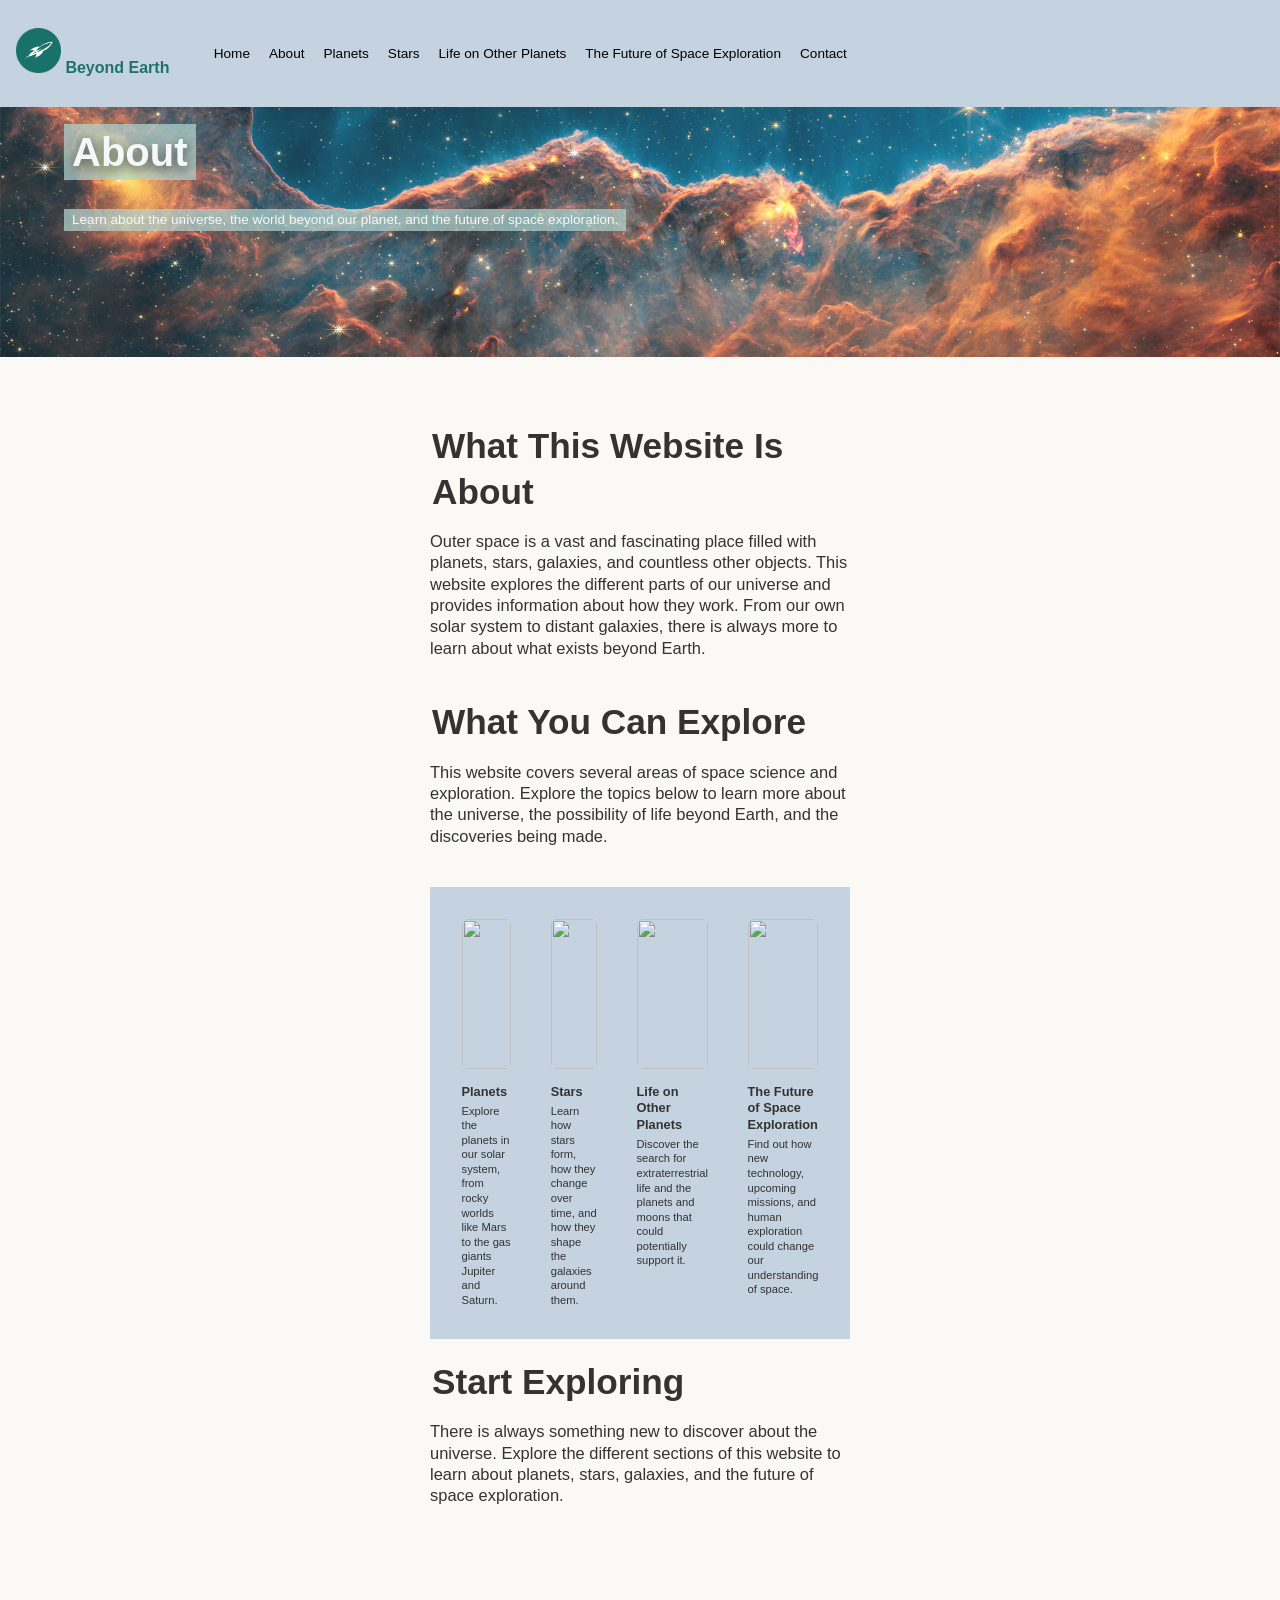
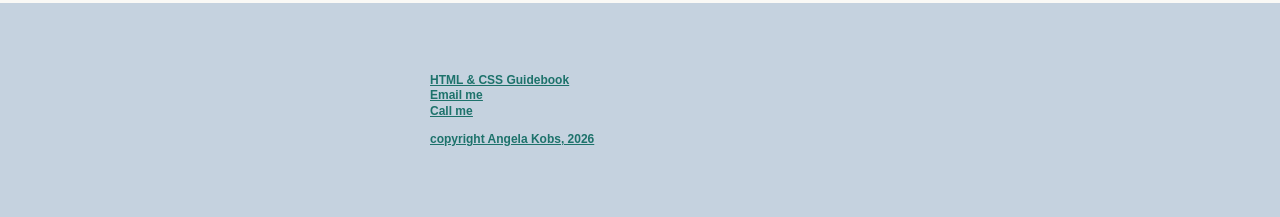
==== about.html @ 1293847c "about page filled" ====
<!DOCTYPE html>
<html lang="en">
<head>
    <meta charset="UTF-8">
    <title>About | Outer Space</title>
    <link rel="stylesheet" href="css/style.css">
    <script src="js/includes.js" defer></script>
    <style>
    </style>
</head>
<body>

<!-- PAGE TOP: filled in from header.html -->
<div id="page-top"></div>

<main class="page-main">

  <!-- HERO SECTION -->

  <div class="hero">
    <img class="hero-image" src="images/hero-home.jpg" alt="View of Earth from space">
    <h1 class="hero-title">About</h1>
    <p class="hero-text">Learn about the universe, the world beyond our planet, and the future of space exploration.</p>
  </div>

  <div class="wrapper">

    <!-- TEXT BLOCK: introduction -->

    <section class="text-block">

      <h2 class="section-title">What This Website Is About</h2>

      <p>
        Outer space is a vast and fascinating place filled with planets, stars, galaxies, and countless other objects. This website explores the different parts of our universe and provides information about how they work. From our own solar system to distant galaxies, there is always more to learn about what exists beyond Earth.
      </p>

    </section>

    <!-- TEXT BLOCK: featured topics introduction -->

    <section class="text-block">

      <h2 class="section-title">What You Can Explore</h2>

      <p>
        This website covers several areas of space science and exploration. Explore the topics below to learn more about the universe, the possibility of life beyond Earth, and the discoveries being made.
      </p>

    </section>

    <!-- FLEX BLOCK: four featured topics -->

    <section class="flex-row">

      <div class="card">
        <img class="card-image" src="images/placeholder1.jpg" alt="">
        <h3 class="card-title">Planets</h3>
        <p class="card-text">
          Explore the planets in our solar system, from rocky worlds like Mars to the gas giants Jupiter and Saturn.
        </p>
      </div>

      <div class="card">
        <img class="card-image" src="images/placeholder2.jpg" alt="">
        <h3 class="card-title">Stars</h3>
        <p class="card-text">
          Learn how stars form, how they change over time, and how they shape the galaxies around them.
        </p>
      </div>

      <div class="card">
        <img class="card-image" src="images/placeholder3.jpg" alt="">
        <h3 class="card-title">Life on Other Planets</h3>
        <p class="card-text">
          Discover the search for extraterrestrial life and the planets and moons that could potentially support it.
        </p>
      </div>

      <div class="card">
        <img class="card-image" src="images/placeholder4.jpg" alt="">
        <h3 class="card-title">The Future of Space Exploration</h3>
        <p class="card-text">
          Find out how new technology, upcoming missions, and human exploration could change our understanding of space.
        </p>
      </div>

    </section>

    <!-- FLEX BLOCK: purpose of website -->


    <!-- TEXT BLOCK: bottom of about page -->

    <section class="text-block">

      <h2 class="section-title">Start Exploring</h2>

      <p>
        There is always something new to discover about the universe. Explore the different sections of this website to learn about planets, stars, galaxies, and the future of space exploration.
      </p>

    </section>

  </div>
</main>

<!-- PAGE BOTTOM: filled in from footer.html -->
<div id="page-bottom"></div>

</body>
</html>
---- css/style.css ----
/* ============================================
   Design direction
   Body font:     Open Sans, sans-serif
   Heading font:  Montserrat, sans-serif
   Text color:    #3333333
   Background:    #faf9f6
   Accent:        #032f3c
   Mood: dark, fun, healthy white space, geometric, sci-fi
   ============================================ */
/* --- Base and typography --- */

/* DEBUG: see the boxes. Change 1px to 0 to hide them. */
* {
  outline: 0px solid rgb(214, 22, 179);
}

*, *::before, *::after {
  box-sizing: border-box;
}

  body {
  font-family: "Open Sans", sans-serif;
  font-size: 103%;
  line-height: 1.3;
  color: #333333;
  background-color: #faf9f6;
  margin: 0;
}


h1   { font-size: 2.75rem; }
h2   { font-size: 2.20rem; }
h3   { font-size: 1.5rem; }
h4   { font-size: 1rem; }

a { color: #1d726b; }
a:hover { color: #1d726b; }

/* --- Wrapper --- */

  .wrapper {
  max-width: 500px;
  margin: 1rem auto;
  padding: 40px;
}

/* --- Header and nav --- */
.logo {
  color: #1d726b;
  font-size: 1rem;
  padding: 8px 0px 8px 16px;
  margin: 0;
  text-decoration: none; 
  
}
.logo img {
  height: 45px;
}

.site-header {  
  background-color: #c5d2df;
  padding: 20px 0;
  text-align: center;
  font-weight: bold;
  display: flex;
  justify-content: space-between;
  align-items: center;
   display: flex;
  justify-content: flex-start;
  align-items: center;
  gap: .5em;
}


.nav-link {
  font-size: .85rem;
  font-weight: 400;
  color: #000000;
  text-decoration: none;
}

.nav-link:hover {
  color: #1d726b;
}

/* HEADER LAYOUT: logo left, nav right */
.site-header {
  display: flex;
  justify-content: flex-start;
  align-items: center;
  display: flex;
  gap: 2.2em;
}




/* --- Hero --- */

.hero {
  position: relative;
}

.hero-image {
  width: 100%;
  height: 250px;
  object-fit: cover;
  display: block;
  opacity: 0.9;
}

.hero-title {
  position: absolute;
  bottom: 60%;
  left: 5%;
  color: #f4f8f8; /* White text */
  text-shadow: 0 4px 12px rgba(0, 0, 0, 0.6); /* Horizontal offset, vertical offset, blur radius, shadow color */
  font-size: 2.5rem;
  
}

.hero-text {
  position: absolute;
  bottom: 45%;
  left: 5%;
  font-size: .85rem;
}
.hero-title,
.hero-text {
  background-color: rgba(178, 214, 210, 0.7);
  padding: 2px 8px;
}

.hero-title {color: #f4f8f8;}
.hero-text {color: #f4f8f8;}
/* --- Text blocks --- */

.section-title {
  margin: 10px 2px 10px;   /* top, left and right, bottom */
}

.text-block {
  margin-bottom: 40px;
}

.image-inline {
  float: left;
  width: 40%;
  max-width: 80%;
  margin-right: 1em;
  border-radius: 8px;
}
 P{display: flow-root;}

.image-inline {
  float: left;
  width: 40%;
  max-width: 100%;
  margin: 0 1em .5em 0;   /* top, right, bottom, left */
  border-radius: 6px;
}

/* --- Lists --- */

.nav-list {
  list-style: none;
  margin: 0;
  padding: 0;
  display: flex;
  gap: 2px;
  list-style: none;
  margin: 10px;
  padding: 10px;
  display: flex;
  flex-wrap: wrap;
  gap: 3px;
  list-style: none;
  margin: 0;
  padding: 0;
 
}

/* --- Links --- */

.nav-link {
  display: inline-block;
  padding: 2px 8px;
  border-radius: 6px;
  border-radius: 999px;
  text-decoration: none;
}

.nav-link:hover {
  background-color: #f9f9f7;
}


/* --- Footer --- */
.site-footer {
  font-weight: bold;
  font-size: .75rem;
  background-color: #c5d2df;
  padding: 2px 0;
  text-align: left;
  text-decoration: underline; color: #1d726b; text-decoration-color: #1d726b;
}


/* --- Flex --- */

/* FLEX CONTAINER: image + text side by side */
.flex-row {
  display: flex;
  gap: 1em;
  margin-bottom: 20px;
  background-color: #c5d2df;
  padding: 20px;
  align-items: stretch;   /* tops line up */
}

.flex-media {
  width: 65%;
  height: auto;
  border-radius: 6px;
  object-fit: cover;
}

/* --- Grid --- */

/* GRID CONTAINER: image + text cards */
.card-grid {
  display: grid;
  grid-template-columns: repeat(auto-fit, minmax(85px, 1fr));
  gap: 1.5em;
 
}

.card-image {
  width: 100%;
  height: 150px;
  object-fit: cover;
  border-radius: 6px;
}

.card {
  padding: .7em;
  background-color: #c5d2df;
  width: 110;
  border: 0px solid #dddddd;
  border-radius: 6px;
}

.card-title {
  margin: 0.75em 0 0.25em;
  font-size: .8rem;
}

.card-text {
  
  margin: 0;
  font-size: 0.7rem;
}
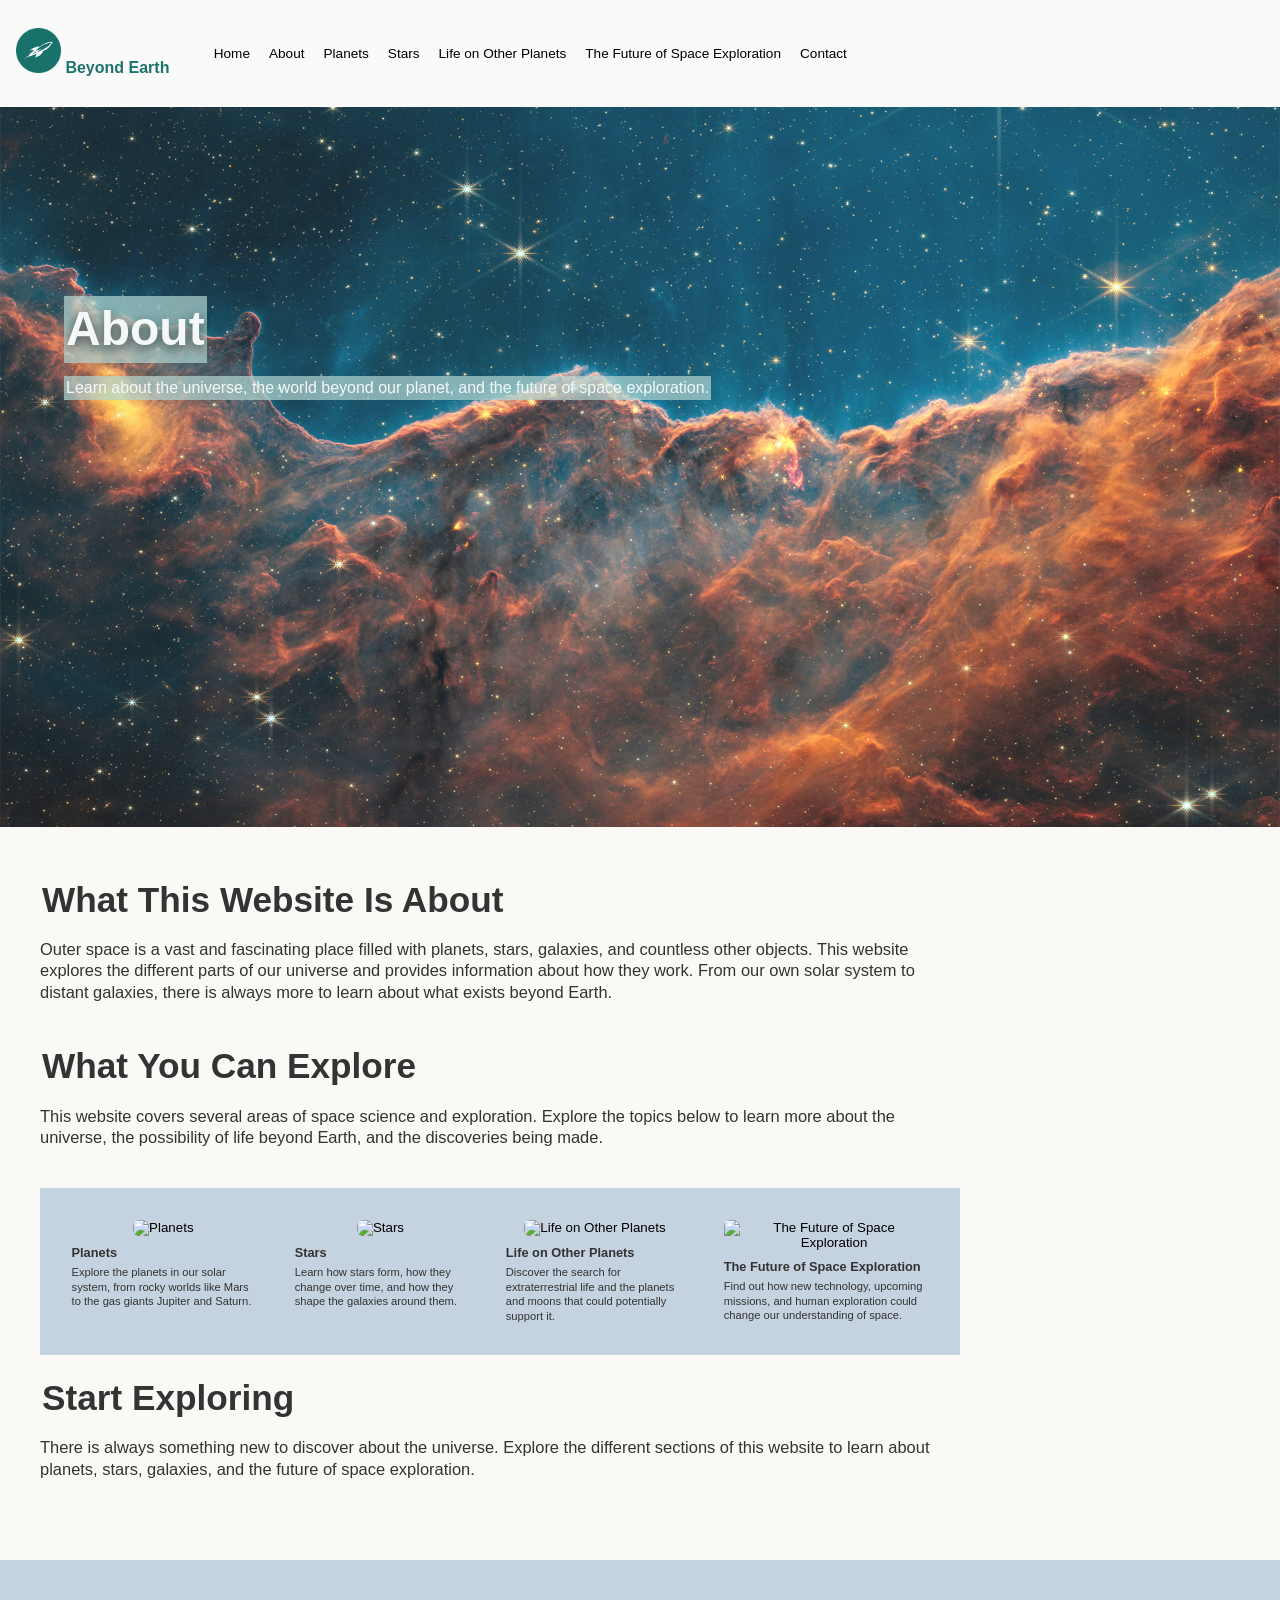
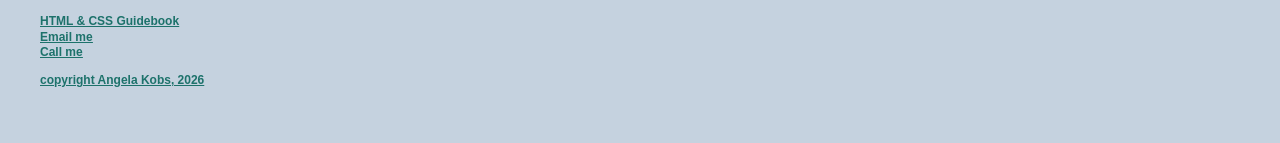
==== commit 7e87bd3a: "card popups" ====
--- a/about.html
+++ b/about.html
@@ -54,37 +54,69 @@
 
     <section class="flex-row">
 
-      <div class="card">
-        <img class="card-image" src="images/placeholder1.jpg" alt="">
-        <h3 class="card-title">Planets</h3>
-        <p class="card-text">
-          Explore the planets in our solar system, from rocky worlds like Mars to the gas giants Jupiter and Saturn.
-        </p>
-      </div>
+<div class="card">
+  <button class="pop-thumb" popovertarget="pop-planets">
+    <img class="card-image" src="images/placeholder1.jpg" alt="Planets">
+  </button>
 
-      <div class="card">
-        <img class="card-image" src="images/placeholder2.jpg" alt="">
-        <h3 class="card-title">Stars</h3>
-        <p class="card-text">
-          Learn how stars form, how they change over time, and how they shape the galaxies around them.
-        </p>
-      </div>
+  <h3 class="card-title">Planets</h3>
+  <p class="card-text">
+    Explore the planets in our solar system, from rocky worlds like Mars to the gas giants Jupiter and Saturn.
+  </p>
 
-      <div class="card">
-        <img class="card-image" src="images/placeholder3.jpg" alt="">
-        <h3 class="card-title">Life on Other Planets</h3>
-        <p class="card-text">
-          Discover the search for extraterrestrial life and the planets and moons that could potentially support it.
-        </p>
-      </div>
+  <div id="pop-planets" class="pop-up" popover>
+    <img src="images/placeholder1.jpg" alt="Planets">
+  </div>
+</div>
 
-      <div class="card">
-        <img class="card-image" src="images/placeholder4.jpg" alt="">
-        <h3 class="card-title">The Future of Space Exploration</h3>
-        <p class="card-text">
-          Find out how new technology, upcoming missions, and human exploration could change our understanding of space.
-        </p>
-      </div>
+<div class="card">
+  <button class="pop-thumb" popovertarget="pop-stars">
+    <img class="card-image" src="images/placeholder2.jpg" alt="Stars">
+  </button>
+
+  <h3 class="card-title">Stars</h3>
+  <p class="card-text">
+    Learn how stars form, how they change over time, and how they shape the galaxies around them.
+  </p>
+
+  <div id="pop-stars" class="pop-up" popover>
+    <img src="images/placeholder2.jpg" alt="Stars">
+  </div>
+</div>
+
+<div class="card">
+  <button class="pop-thumb" popovertarget="pop-life">
+    <img class="card-image" src="images/placeholder3.jpg" alt="Life on Other Planets">
+  </button>
+
+  <h3 class="card-title">Life on Other Planets</h3>
+  <p class="card-text">
+    Discover the search for extraterrestrial life and the planets and moons that could potentially support it.
+  </p>
+
+  <div id="pop-life" class="pop-up" popover>
+    <img src="images/placeholder3.jpg" alt="Life on Other Planets">
+  </div>
+</div>
+
+<div class="card">
+  <button class="pop-thumb" popovertarget="pop-future">
+    <img class="card-image" src="images/placeholder4.jpg" alt="The Future of Space Exploration">
+  </button>
+
+  <h3 class="card-title">The Future of Space Exploration</h3>
+  <p class="card-text">
+    Find out how new technology, upcoming missions, and human exploration could change our understanding of space.
+  </p>
+
+  <div id="pop-future" class="pop-up" popover>
+    <img src="images/placeholder4.jpg" alt="The Future of Space Exploration">
+  </div>
+</div>
+</section>
+
+
+
 
     </section>
 
--- a/css/style.css
+++ b/css/style.css
@@ -38,9 +38,9 @@
 
 /* --- Wrapper --- */
 
-  .wrapper {
-  max-width: 500px;
-  margin: 1rem auto;
+.wrapper {
+  width: 100%;
+  max-width: 1000px;
   padding: 40px;
 }
 
@@ -58,7 +58,7 @@
 }
 
 .site-header {  
-  background-color: #c5d2df;
+  background-color: #fafafa;
   padding: 20px 0;
   text-align: center;
   font-weight: bold;
@@ -72,6 +72,7 @@
 }
 
 
+
 .nav-link {
   font-size: .85rem;
   font-weight: 400;
@@ -92,8 +93,40 @@
   gap: 2.2em;
 }
 
-
-
+/* HAMBURGER: hidden on wide screens */
+#nav-toggle {
+  display: none;
+}
+
+.hamburger {
+  display: none;
+  flex-direction: column;
+  justify-content: space-between;
+  width: 30px;
+  height: 22px;
+  cursor: pointer;
+}
+
+.hamburger span {
+  display: block;
+  height: 3px;
+  background-color: #1d726b;
+  border-radius: 3px;
+  transition: transform 0.3s ease, opacity 0.3s ease;
+}
+
+/* HAMBURGER: the X when the menu is open */
+#nav-toggle:checked + .hamburger span:nth-child(1) {
+  transform: translateY(9.5px) rotate(45deg);
+}
+
+#nav-toggle:checked + .hamburger span:nth-child(2) {
+  opacity: 0;
+}
+
+#nav-toggle:checked + .hamburger span:nth-child(3) {
+  transform: translateY(-9.5px) rotate(-45deg);
+}
 
 /* --- Hero --- */
 
@@ -103,7 +136,7 @@
 
 .hero-image {
   width: 100%;
-  height: 250px;
+  height: 180 px;
   object-fit: cover;
   display: block;
   opacity: 0.9;
@@ -115,20 +148,20 @@
   left: 5%;
   color: #f4f8f8; /* White text */
   text-shadow: 0 4px 12px rgba(0, 0, 0, 0.6); /* Horizontal offset, vertical offset, blur radius, shadow color */
-  font-size: 2.5rem;
+  font-size: 3rem;
   
 }
 
 .hero-text {
   position: absolute;
-  bottom: 45%;
+  bottom: 57%;
   left: 5%;
-  font-size: .85rem;
+  font-size: 1rem;
 }
 .hero-title,
 .hero-text {
   background-color: rgba(178, 214, 210, 0.7);
-  padding: 2px 8px;
+  padding: 2px 2px;
 }
 
 .hero-title {color: #f4f8f8;}
@@ -259,4 +292,170 @@
   
   margin: 0;
   font-size: 0.7rem;
-}+}
+
+/* FORM STYLES */
+form {
+  max-width: 500px;
+  margin: auto;
+  padding: 30px;
+}
+
+
+
+
+label {
+  display: block;
+  margin-top: 1px;
+}
+input {
+  width: 90%;
+  border-radius: 6px;
+}
+
+.phone {
+  width: 45%;
+  border-radius: 6px;
+}
+
+textarea {
+  width: 90%;
+  border-radius: 6px;
+}
+ form button {
+  display: block;
+  margin-top: 20px;
+  color: #f8f9fa;
+  background-color: #1d726b;
+  border-radius: 6px;
+  font-size: 1.2rem;
+}
+form button:hover {
+  background-color: rgba(178, 214, 210, 0.7);;
+  color: #000000;
+  border-radius: 6px;
+  font-size: 1.2rem;
+  cursor: pointer;
+}
+
+
+
+.contact-options {
+  display: flex;
+  flex-direction: column;
+  align-items: center;
+  margin: 0 auto;
+  width: 100%;
+}
+
+.radio-option {
+  display: flex;
+  align-items: center;
+  gap: 5px;
+  margin-bottom: 8px;
+  cursor: pointer;
+}
+
+.radio-option input {
+  width: 14px;
+  height: 14px;
+  margin: 0;
+}
+
+/* POP-UPS */
+.pop-thumb {
+  display: block;
+  width: 100%;
+  border: none;
+  padding: 0;
+  background: none;
+  cursor: pointer;
+}
+
+.pop-up {
+  border: none;
+  padding: 0;
+  background: transparent;
+}
+
+  .pop-up::backdrop {
+  background: rgba(0, 0, 0, 0.6);
+}
+
+.pop-up img {
+  display: block;
+  max-width: 90vw;
+  max-height: 85vh;
+}
+
+  .pop-thumb {
+  display: block;
+  width: 100%;
+  height: auto;
+  object-fit: cover;
+}
+
+
+/* MOBILE: 768px and narrower */
+@media (max-width: 768px) {
+
+  .site-header {
+    justify-content: space-between;
+    flex-wrap: wrap;
+    padding-left: 20px;
+    padding-right: 20px;
+  }
+
+  /* Show hamburger */
+  .hamburger {
+    display: flex;
+  }
+
+  /* HIDE NAVIGATION LINKS */
+  .site-nav {
+    display: none;
+    flex-basis: 100%;
+    width: 100%;
+    background-color: #f1f6fd;
+  }
+
+  /* SHOW LINKS ONLY WHEN HAMBURGER IS CLICKED */
+  #nav-toggle:checked ~ .site-nav {
+    display: block;
+
+  }
+
+  /* Stack links vertically */
+  .nav-list {
+    flex-direction: column;
+    font-size: .75rem;
+    font-weight: bold;
+    gap: 10px;
+    background-color: #6eada7;
+  }
+
+  .nav-link {
+    font-size: .85rem;
+  }
+
+  li a {
+   Font-weight: extra-bold;
+   font-size: 2rem;
+  }
+
+  .flex-row {
+  flex-direction: column;
+}
+
+.flex-media {
+  width: 100%;
+}
+
+.image-inline {
+  float: none;
+  display: block;
+  width: 100%;
+  margin-right: 0;
+}
+
+}
